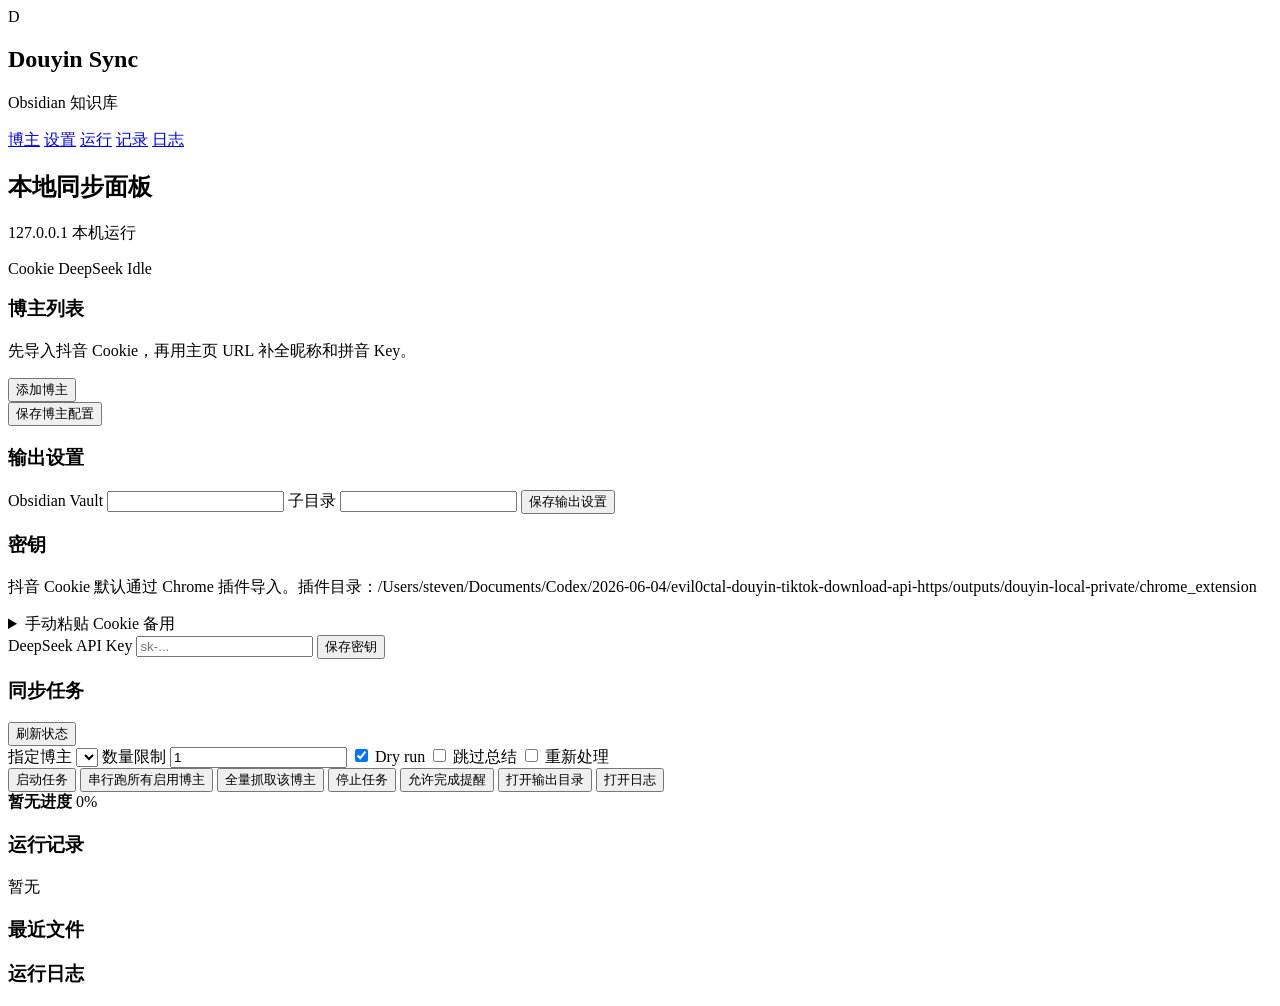
==== local_tools/obsidian_sync/dashboard_static/index.html @ 273968bd "Add dashboard progress tracking" ====
<!doctype html>
<html lang="zh-CN">
  <head>
    <meta charset="utf-8">
    <meta name="viewport" content="width=device-width, initial-scale=1">
    <title>Douyin Obsidian Sync</title>
    <link rel="stylesheet" href="/app.css">
  </head>
  <body>
    <div class="shell">
      <aside class="sidebar">
        <div class="brand">
          <div class="brand-mark">D</div>
          <div>
            <h1>Douyin Sync</h1>
            <p>Obsidian 知识库</p>
          </div>
        </div>
        <nav>
          <a href="#creators" class="active">博主</a>
          <a href="#settings">设置</a>
          <a href="#run">运行</a>
          <a href="#history">记录</a>
          <a href="#logs">日志</a>
        </nav>
      </aside>

      <main>
        <header class="topbar">
          <div>
            <h2>本地同步面板</h2>
            <p id="subtitle">127.0.0.1 本机运行</p>
          </div>
          <div class="status-row">
            <span id="cookieBadge" class="badge">Cookie</span>
            <span id="keyBadge" class="badge">DeepSeek</span>
            <span id="workerBadge" class="badge">Idle</span>
          </div>
        </header>

        <section id="creators" class="panel">
          <div class="panel-head">
            <div>
              <h3>博主列表</h3>
              <p>先导入抖音 Cookie，再用主页 URL 补全昵称和拼音 Key。</p>
            </div>
            <button id="addCreator" type="button">添加博主</button>
          </div>
          <div id="creatorList" class="creator-list"></div>
          <div class="panel-actions">
            <button id="saveCreators" type="button">保存博主配置</button>
          </div>
        </section>

        <section id="settings" class="panel two-col">
          <div>
            <h3>输出设置</h3>
            <label>Obsidian Vault
              <input id="vaultPath" type="text">
            </label>
            <label>子目录
              <input id="outputSubdir" type="text">
            </label>
            <button id="saveSettings" type="button">保存输出设置</button>
          </div>
          <div>
            <h3>密钥</h3>
            <p>抖音 Cookie 默认通过 Chrome 插件导入。插件目录：/Users/steven/Documents/Codex/2026-06-04/evil0ctal-douyin-tiktok-download-api-https/outputs/douyin-local-private/chrome_extension</p>
            <details class="manual-cookie">
              <summary>手动粘贴 Cookie 备用</summary>
              <label>抖音 Cookie
                <textarea id="cookieInput" rows="4" placeholder="粘贴抖音网页版 Cookie"></textarea>
              </label>
            </details>
            <label>DeepSeek API Key
              <input id="apiKeyInput" type="password" placeholder="sk-...">
            </label>
            <button id="saveSecrets" type="button">保存密钥</button>
          </div>
        </section>

        <section id="run" class="panel">
          <div class="panel-head">
            <h3>同步任务</h3>
            <button id="refresh" type="button">刷新状态</button>
          </div>
          <div class="run-grid">
            <label>指定博主
              <select id="runCreator"></select>
            </label>
            <label>数量限制
              <input id="runLimit" type="number" min="0" value="1">
            </label>
            <label class="check">
              <input id="dryRun" type="checkbox" checked>
              <span>Dry run</span>
            </label>
            <label class="check">
              <input id="skipSummary" type="checkbox">
              <span>跳过总结</span>
            </label>
            <label class="check">
              <input id="forceRun" type="checkbox">
              <span>重新处理</span>
            </label>
          </div>
          <div class="panel-actions">
            <button id="startRun" type="button">启动任务</button>
            <button id="runAllCreators" type="button">串行跑所有启用博主</button>
            <button id="crawlCreatorAll" type="button">全量抓取该博主</button>
            <button id="stopRun" type="button" class="secondary">停止任务</button>
            <button id="notifyPermission" type="button" class="secondary">允许完成提醒</button>
            <button id="openOutput" type="button" class="secondary">打开输出目录</button>
            <button id="openLog" type="button" class="secondary">打开日志</button>
          </div>
          <div id="progressBox" class="progress-box">
            <div class="progress-head">
              <strong id="progressLabel">暂无进度</strong>
              <span id="progressPercent">0%</span>
            </div>
            <div class="progress-track">
              <div id="progressFill" class="progress-fill"></div>
            </div>
            <div id="progressMeta" class="progress-meta"></div>
          </div>
        </section>

        <section id="history" class="panel">
          <div class="panel-head">
            <h3>运行记录</h3>
            <span id="runSummary" class="badge">暂无</span>
          </div>
          <div id="logSummary" class="log-summary"></div>
          <div id="historyList" class="history-list"></div>
          <div class="panel-head compact">
            <h3>最近文件</h3>
          </div>
          <div id="recentFiles" class="file-list"></div>
        </section>

        <section id="logs" class="panel">
          <div class="panel-head">
            <h3>运行日志</h3>
            <span id="logPath"></span>
          </div>
          <pre id="logText"></pre>
        </section>
      </main>
    </div>
    <div id="toast"></div>
    <script src="/app.js"></script>
  </body>
</html>
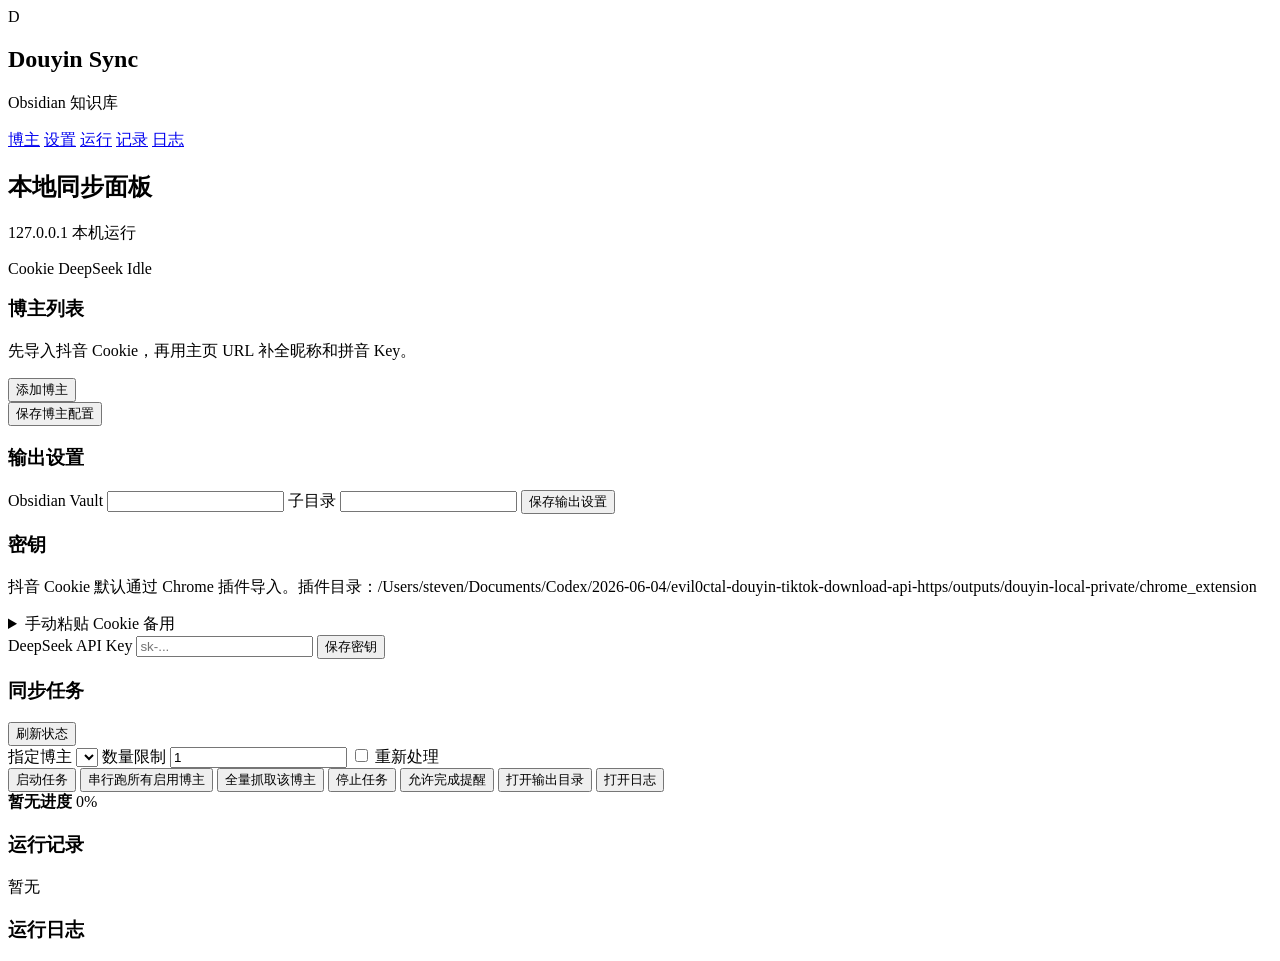
==== commit 207905a1: "Revamp sync dashboard and note structure" ====
--- a/local_tools/obsidian_sync/dashboard_static/index.html
+++ b/local_tools/obsidian_sync/dashboard_static/index.html
@@ -92,14 +92,6 @@
               <input id="runLimit" type="number" min="0" value="1">
             </label>
             <label class="check">
-              <input id="dryRun" type="checkbox" checked>
-              <span>Dry run</span>
-            </label>
-            <label class="check">
-              <input id="skipSummary" type="checkbox">
-              <span>跳过总结</span>
-            </label>
-            <label class="check">
               <input id="forceRun" type="checkbox">
               <span>重新处理</span>
             </label>
@@ -130,12 +122,7 @@
             <h3>运行记录</h3>
             <span id="runSummary" class="badge">暂无</span>
           </div>
-          <div id="logSummary" class="log-summary"></div>
           <div id="historyList" class="history-list"></div>
-          <div class="panel-head compact">
-            <h3>最近文件</h3>
-          </div>
-          <div id="recentFiles" class="file-list"></div>
         </section>
 
         <section id="logs" class="panel">
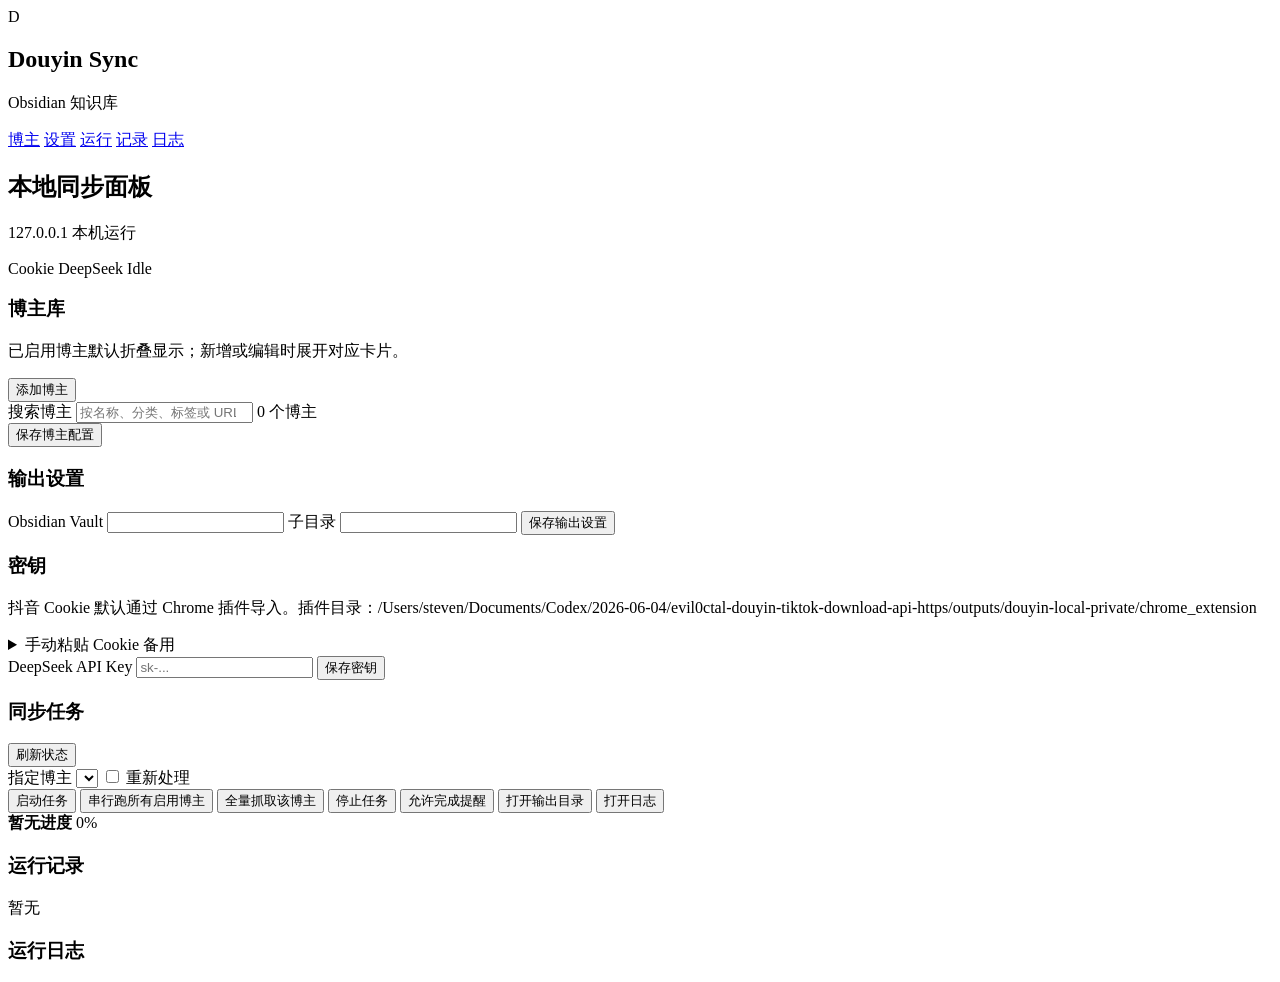
==== commit 0bc17fa6: "Refine dashboard library and note filenames" ====
--- a/local_tools/obsidian_sync/dashboard_static/index.html
+++ b/local_tools/obsidian_sync/dashboard_static/index.html
@@ -41,10 +41,16 @@
         <section id="creators" class="panel">
           <div class="panel-head">
             <div>
-              <h3>博主列表</h3>
-              <p>先导入抖音 Cookie，再用主页 URL 补全昵称和拼音 Key。</p>
+              <h3>博主库</h3>
+              <p>已启用博主默认折叠显示；新增或编辑时展开对应卡片。</p>
             </div>
             <button id="addCreator" type="button">添加博主</button>
+          </div>
+          <div class="creator-toolbar">
+            <label>搜索博主
+              <input id="creatorSearch" type="search" placeholder="按名称、分类、标签或 URL 搜索">
+            </label>
+            <span id="creatorCount" class="badge">0 个博主</span>
           </div>
           <div id="creatorList" class="creator-list"></div>
           <div class="panel-actions">
@@ -87,9 +93,6 @@
           <div class="run-grid">
             <label>指定博主
               <select id="runCreator"></select>
-            </label>
-            <label>数量限制
-              <input id="runLimit" type="number" min="0" value="1">
             </label>
             <label class="check">
               <input id="forceRun" type="checkbox">
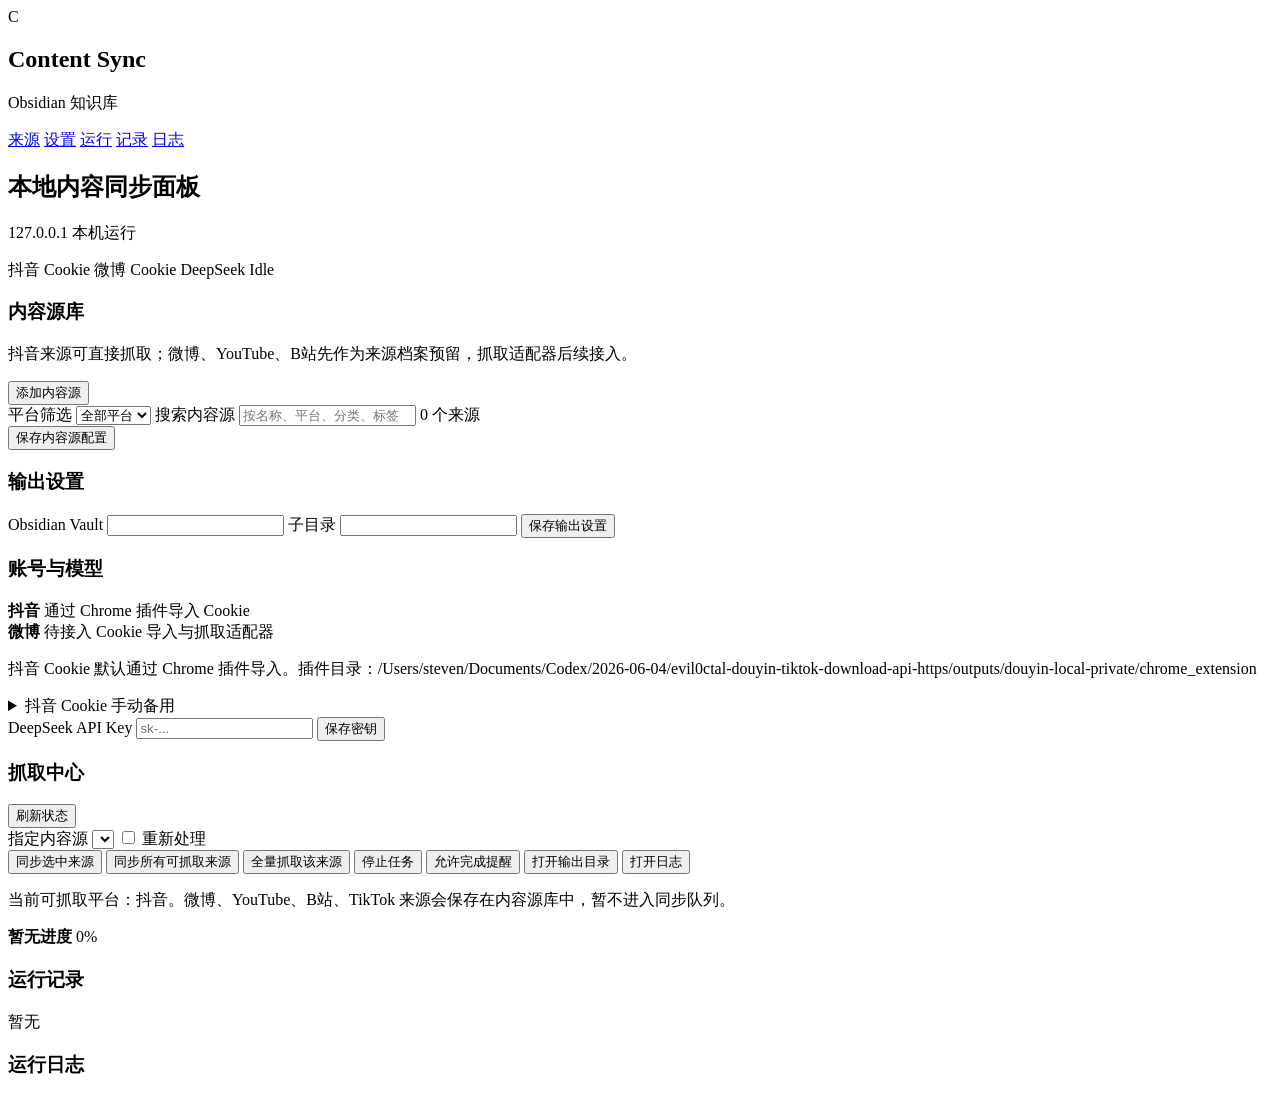
==== commit e99fb002: "Add multi-platform dashboard and retry failed items" ====
--- a/local_tools/obsidian_sync/dashboard_static/index.html
+++ b/local_tools/obsidian_sync/dashboard_static/index.html
@@ -3,21 +3,21 @@
   <head>
     <meta charset="utf-8">
     <meta name="viewport" content="width=device-width, initial-scale=1">
-    <title>Douyin Obsidian Sync</title>
+    <title>Content Obsidian Sync</title>
     <link rel="stylesheet" href="/app.css">
   </head>
   <body>
     <div class="shell">
       <aside class="sidebar">
         <div class="brand">
-          <div class="brand-mark">D</div>
+          <div class="brand-mark">C</div>
           <div>
-            <h1>Douyin Sync</h1>
+            <h1>Content Sync</h1>
             <p>Obsidian 知识库</p>
           </div>
         </div>
         <nav>
-          <a href="#creators" class="active">博主</a>
+          <a href="#creators" class="active">来源</a>
           <a href="#settings">设置</a>
           <a href="#run">运行</a>
           <a href="#history">记录</a>
@@ -28,11 +28,12 @@
       <main>
         <header class="topbar">
           <div>
-            <h2>本地同步面板</h2>
+            <h2>本地内容同步面板</h2>
             <p id="subtitle">127.0.0.1 本机运行</p>
           </div>
           <div class="status-row">
-            <span id="cookieBadge" class="badge">Cookie</span>
+            <span id="douyinCookieBadge" class="badge">抖音 Cookie</span>
+            <span id="weiboCookieBadge" class="badge">微博 Cookie</span>
             <span id="keyBadge" class="badge">DeepSeek</span>
             <span id="workerBadge" class="badge">Idle</span>
           </div>
@@ -41,20 +42,30 @@
         <section id="creators" class="panel">
           <div class="panel-head">
             <div>
-              <h3>博主库</h3>
-              <p>已启用博主默认折叠显示；新增或编辑时展开对应卡片。</p>
+              <h3>内容源库</h3>
+              <p>抖音来源可直接抓取；微博、YouTube、B站先作为来源档案预留，抓取适配器后续接入。</p>
             </div>
-            <button id="addCreator" type="button">添加博主</button>
+            <button id="addCreator" type="button">添加内容源</button>
           </div>
           <div class="creator-toolbar">
-            <label>搜索博主
-              <input id="creatorSearch" type="search" placeholder="按名称、分类、标签或 URL 搜索">
+            <label>平台筛选
+              <select id="platformFilter">
+                <option value="all">全部平台</option>
+                <option value="douyin">抖音</option>
+                <option value="weibo">微博</option>
+                <option value="youtube">YouTube</option>
+                <option value="bilibili">B站</option>
+                <option value="tiktok">TikTok</option>
+              </select>
             </label>
-            <span id="creatorCount" class="badge">0 个博主</span>
+            <label>搜索内容源
+              <input id="creatorSearch" type="search" placeholder="按名称、平台、分类、标签或 URL 搜索">
+            </label>
+            <span id="creatorCount" class="badge">0 个来源</span>
           </div>
           <div id="creatorList" class="creator-list"></div>
           <div class="panel-actions">
-            <button id="saveCreators" type="button">保存博主配置</button>
+            <button id="saveCreators" type="button">保存内容源配置</button>
           </div>
         </section>
 
@@ -70,10 +81,20 @@
             <button id="saveSettings" type="button">保存输出设置</button>
           </div>
           <div>
-            <h3>密钥</h3>
+            <h3>账号与模型</h3>
+            <div class="account-list">
+              <div>
+                <strong>抖音</strong>
+                <span id="douyinAccountText">通过 Chrome 插件导入 Cookie</span>
+              </div>
+              <div>
+                <strong>微博</strong>
+                <span id="weiboAccountText">待接入 Cookie 导入与抓取适配器</span>
+              </div>
+            </div>
             <p>抖音 Cookie 默认通过 Chrome 插件导入。插件目录：/Users/steven/Documents/Codex/2026-06-04/evil0ctal-douyin-tiktok-download-api-https/outputs/douyin-local-private/chrome_extension</p>
             <details class="manual-cookie">
-              <summary>手动粘贴 Cookie 备用</summary>
+              <summary>抖音 Cookie 手动备用</summary>
               <label>抖音 Cookie
                 <textarea id="cookieInput" rows="4" placeholder="粘贴抖音网页版 Cookie"></textarea>
               </label>
@@ -87,11 +108,11 @@
 
         <section id="run" class="panel">
           <div class="panel-head">
-            <h3>同步任务</h3>
+            <h3>抓取中心</h3>
             <button id="refresh" type="button">刷新状态</button>
           </div>
           <div class="run-grid">
-            <label>指定博主
+            <label>指定内容源
               <select id="runCreator"></select>
             </label>
             <label class="check">
@@ -100,14 +121,15 @@
             </label>
           </div>
           <div class="panel-actions">
-            <button id="startRun" type="button">启动任务</button>
-            <button id="runAllCreators" type="button">串行跑所有启用博主</button>
-            <button id="crawlCreatorAll" type="button">全量抓取该博主</button>
+            <button id="startRun" type="button">同步选中来源</button>
+            <button id="runAllCreators" type="button">同步所有可抓取来源</button>
+            <button id="crawlCreatorAll" type="button">全量抓取该来源</button>
             <button id="stopRun" type="button" class="secondary">停止任务</button>
             <button id="notifyPermission" type="button" class="secondary">允许完成提醒</button>
             <button id="openOutput" type="button" class="secondary">打开输出目录</button>
             <button id="openLog" type="button" class="secondary">打开日志</button>
           </div>
+          <p class="run-note">当前可抓取平台：抖音。微博、YouTube、B站、TikTok 来源会保存在内容源库中，暂不进入同步队列。</p>
           <div id="progressBox" class="progress-box">
             <div class="progress-head">
               <strong id="progressLabel">暂无进度</strong>
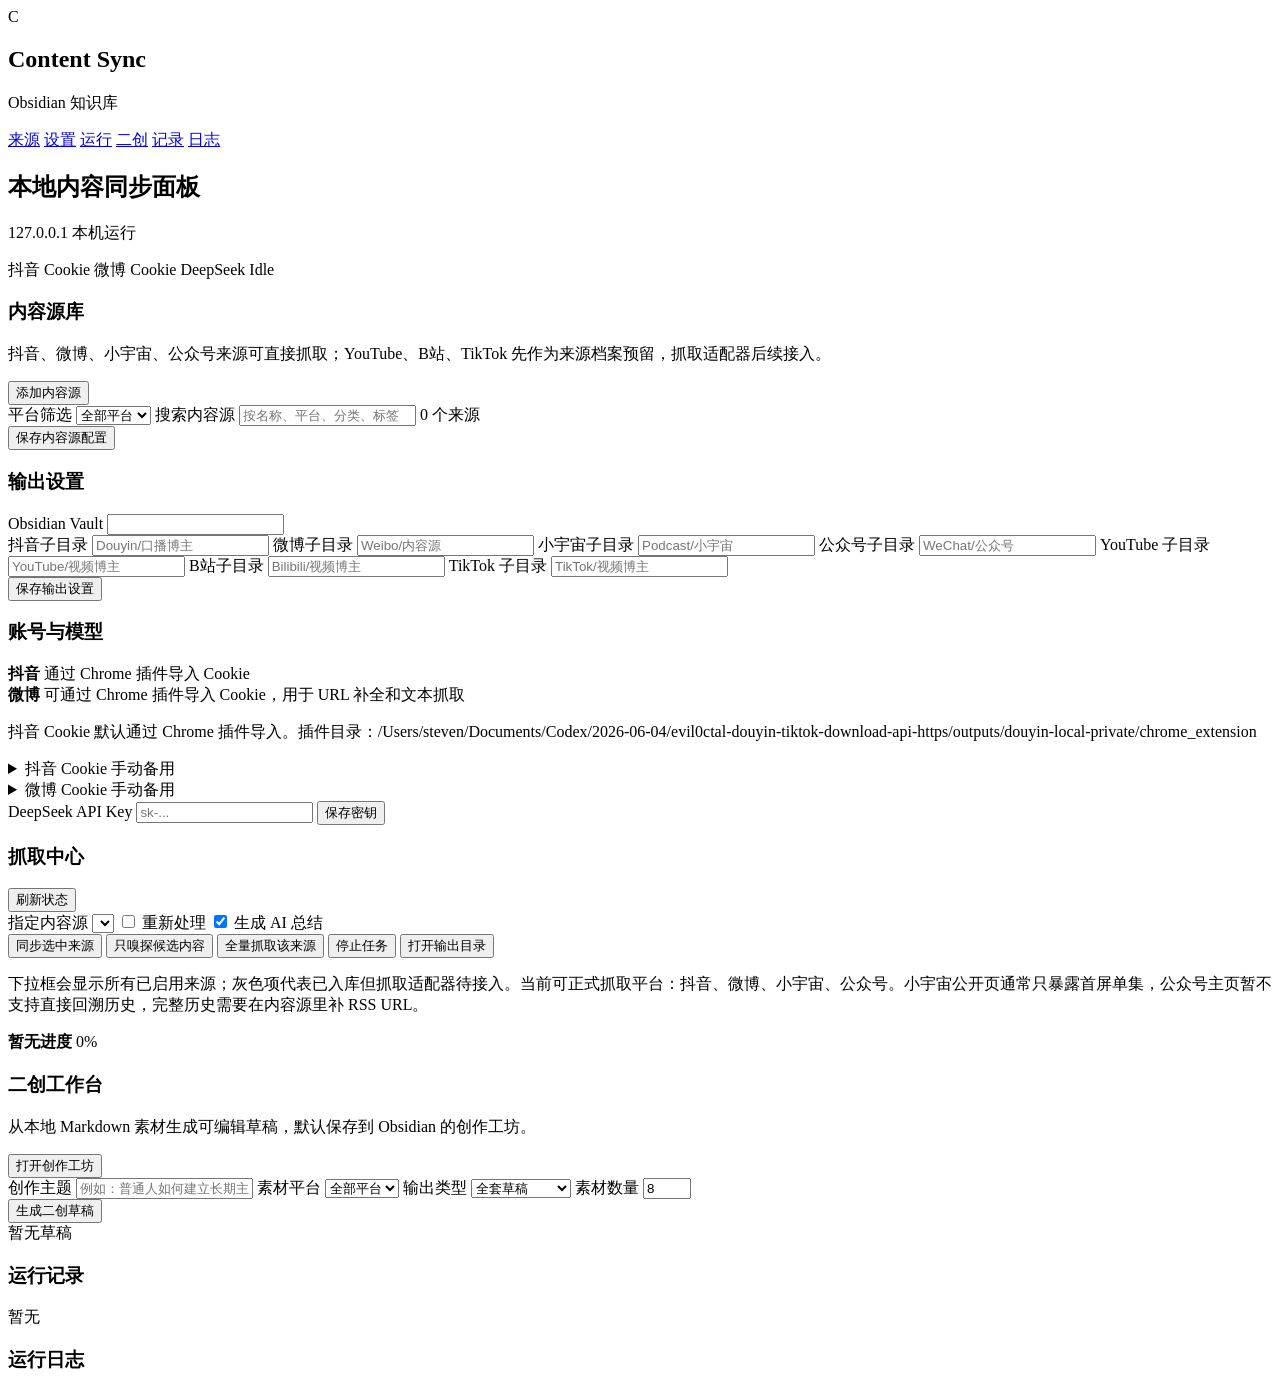
==== commit 13e6fd96: "Update multi-platform sync and weekly automation" ====
--- a/local_tools/obsidian_sync/dashboard_static/index.html
+++ b/local_tools/obsidian_sync/dashboard_static/index.html
@@ -20,6 +20,7 @@
           <a href="#creators" class="active">来源</a>
           <a href="#settings">设置</a>
           <a href="#run">运行</a>
+          <a href="#creative">二创</a>
           <a href="#history">记录</a>
           <a href="#logs">日志</a>
         </nav>
@@ -43,7 +44,7 @@
           <div class="panel-head">
             <div>
               <h3>内容源库</h3>
-              <p>抖音来源可直接抓取；微博、YouTube、B站先作为来源档案预留，抓取适配器后续接入。</p>
+              <p>抖音、微博、小宇宙、公众号来源可直接抓取；YouTube、B站、TikTok 先作为来源档案预留，抓取适配器后续接入。</p>
             </div>
             <button id="addCreator" type="button">添加内容源</button>
           </div>
@@ -53,6 +54,8 @@
                 <option value="all">全部平台</option>
                 <option value="douyin">抖音</option>
                 <option value="weibo">微博</option>
+                <option value="xiaoyuzhou">小宇宙</option>
+                <option value="wechat">公众号</option>
                 <option value="youtube">YouTube</option>
                 <option value="bilibili">B站</option>
                 <option value="tiktok">TikTok</option>
@@ -75,9 +78,29 @@
             <label>Obsidian Vault
               <input id="vaultPath" type="text">
             </label>
-            <label>子目录
-              <input id="outputSubdir" type="text">
-            </label>
+            <div class="platform-output-grid">
+              <label>抖音子目录
+                <input id="outputSubdirDouyin" type="text" placeholder="Douyin/口播博主">
+              </label>
+              <label>微博子目录
+                <input id="outputSubdirWeibo" type="text" placeholder="Weibo/内容源">
+              </label>
+              <label>小宇宙子目录
+                <input id="outputSubdirXiaoyuzhou" type="text" placeholder="Podcast/小宇宙">
+              </label>
+              <label>公众号子目录
+                <input id="outputSubdirWechat" type="text" placeholder="WeChat/公众号">
+              </label>
+              <label>YouTube 子目录
+                <input id="outputSubdirYoutube" type="text" placeholder="YouTube/视频博主">
+              </label>
+              <label>B站子目录
+                <input id="outputSubdirBilibili" type="text" placeholder="Bilibili/视频博主">
+              </label>
+              <label>TikTok 子目录
+                <input id="outputSubdirTiktok" type="text" placeholder="TikTok/视频博主">
+              </label>
+            </div>
             <button id="saveSettings" type="button">保存输出设置</button>
           </div>
           <div>
@@ -89,7 +112,7 @@
               </div>
               <div>
                 <strong>微博</strong>
-                <span id="weiboAccountText">待接入 Cookie 导入与抓取适配器</span>
+                <span id="weiboAccountText">可通过 Chrome 插件导入 Cookie，用于 URL 补全和文本抓取</span>
               </div>
             </div>
             <p>抖音 Cookie 默认通过 Chrome 插件导入。插件目录：/Users/steven/Documents/Codex/2026-06-04/evil0ctal-douyin-tiktok-download-api-https/outputs/douyin-local-private/chrome_extension</p>
@@ -99,6 +122,12 @@
                 <textarea id="cookieInput" rows="4" placeholder="粘贴抖音网页版 Cookie"></textarea>
               </label>
             </details>
+            <details class="manual-cookie">
+              <summary>微博 Cookie 手动备用</summary>
+              <label>微博 Cookie
+                <textarea id="weiboCookieInput" rows="4" placeholder="粘贴微博网页版 Cookie"></textarea>
+              </label>
+            </details>
             <label>DeepSeek API Key
               <input id="apiKeyInput" type="password" placeholder="sk-...">
             </label>
@@ -119,17 +148,19 @@
               <input id="forceRun" type="checkbox">
               <span>重新处理</span>
             </label>
+            <label class="check">
+              <input id="aiSummaryRun" type="checkbox" checked>
+              <span>生成 AI 总结</span>
+            </label>
           </div>
           <div class="panel-actions">
             <button id="startRun" type="button">同步选中来源</button>
-            <button id="runAllCreators" type="button">同步所有可抓取来源</button>
+            <button id="scanCandidates" type="button">只嗅探候选内容</button>
             <button id="crawlCreatorAll" type="button">全量抓取该来源</button>
             <button id="stopRun" type="button" class="secondary">停止任务</button>
-            <button id="notifyPermission" type="button" class="secondary">允许完成提醒</button>
             <button id="openOutput" type="button" class="secondary">打开输出目录</button>
-            <button id="openLog" type="button" class="secondary">打开日志</button>
-          </div>
-          <p class="run-note">当前可抓取平台：抖音。微博、YouTube、B站、TikTok 来源会保存在内容源库中，暂不进入同步队列。</p>
+          </div>
+          <p class="run-note">下拉框会显示所有已启用来源；灰色项代表已入库但抓取适配器待接入。当前可正式抓取平台：抖音、微博、小宇宙、公众号。小宇宙公开页通常只暴露首屏单集，公众号主页暂不支持直接回溯历史，完整历史需要在内容源里补 RSS URL。</p>
           <div id="progressBox" class="progress-box">
             <div class="progress-head">
               <strong id="progressLabel">暂无进度</strong>
@@ -140,6 +171,46 @@
             </div>
             <div id="progressMeta" class="progress-meta"></div>
           </div>
+        </section>
+
+        <section id="creative" class="panel">
+          <div class="panel-head">
+            <div>
+              <h3>二创工作台</h3>
+              <p>从本地 Markdown 素材生成可编辑草稿，默认保存到 Obsidian 的创作工坊。</p>
+            </div>
+            <button id="openCreative" type="button" class="secondary">打开创作工坊</button>
+          </div>
+          <div class="creative-grid">
+            <label>创作主题
+              <input id="creativeTopic" type="text" placeholder="例如：普通人如何建立长期主义">
+            </label>
+            <label>素材平台
+              <select id="creativePlatform">
+                <option value="all">全部平台</option>
+                <option value="douyin">抖音</option>
+                <option value="weibo">微博</option>
+                <option value="xiaoyuzhou">小宇宙</option>
+                <option value="wechat">公众号</option>
+              </select>
+            </label>
+            <label>输出类型
+              <select id="creativeFormat">
+                <option value="all">全套草稿</option>
+                <option value="xiaohongshu">小红书图文</option>
+                <option value="douyin_dialogue">抖音对谈脚本</option>
+                <option value="twitter">Twitter/X</option>
+                <option value="wechat_article">公众号文章</option>
+              </select>
+            </label>
+            <label>素材数量
+              <input id="creativeLimit" type="number" min="1" max="20" value="8">
+            </label>
+          </div>
+          <div class="panel-actions">
+            <button id="generateCreative" type="button">生成二创草稿</button>
+          </div>
+          <div id="creativeResult" class="creative-result empty">暂无草稿</div>
         </section>
 
         <section id="history" class="panel">
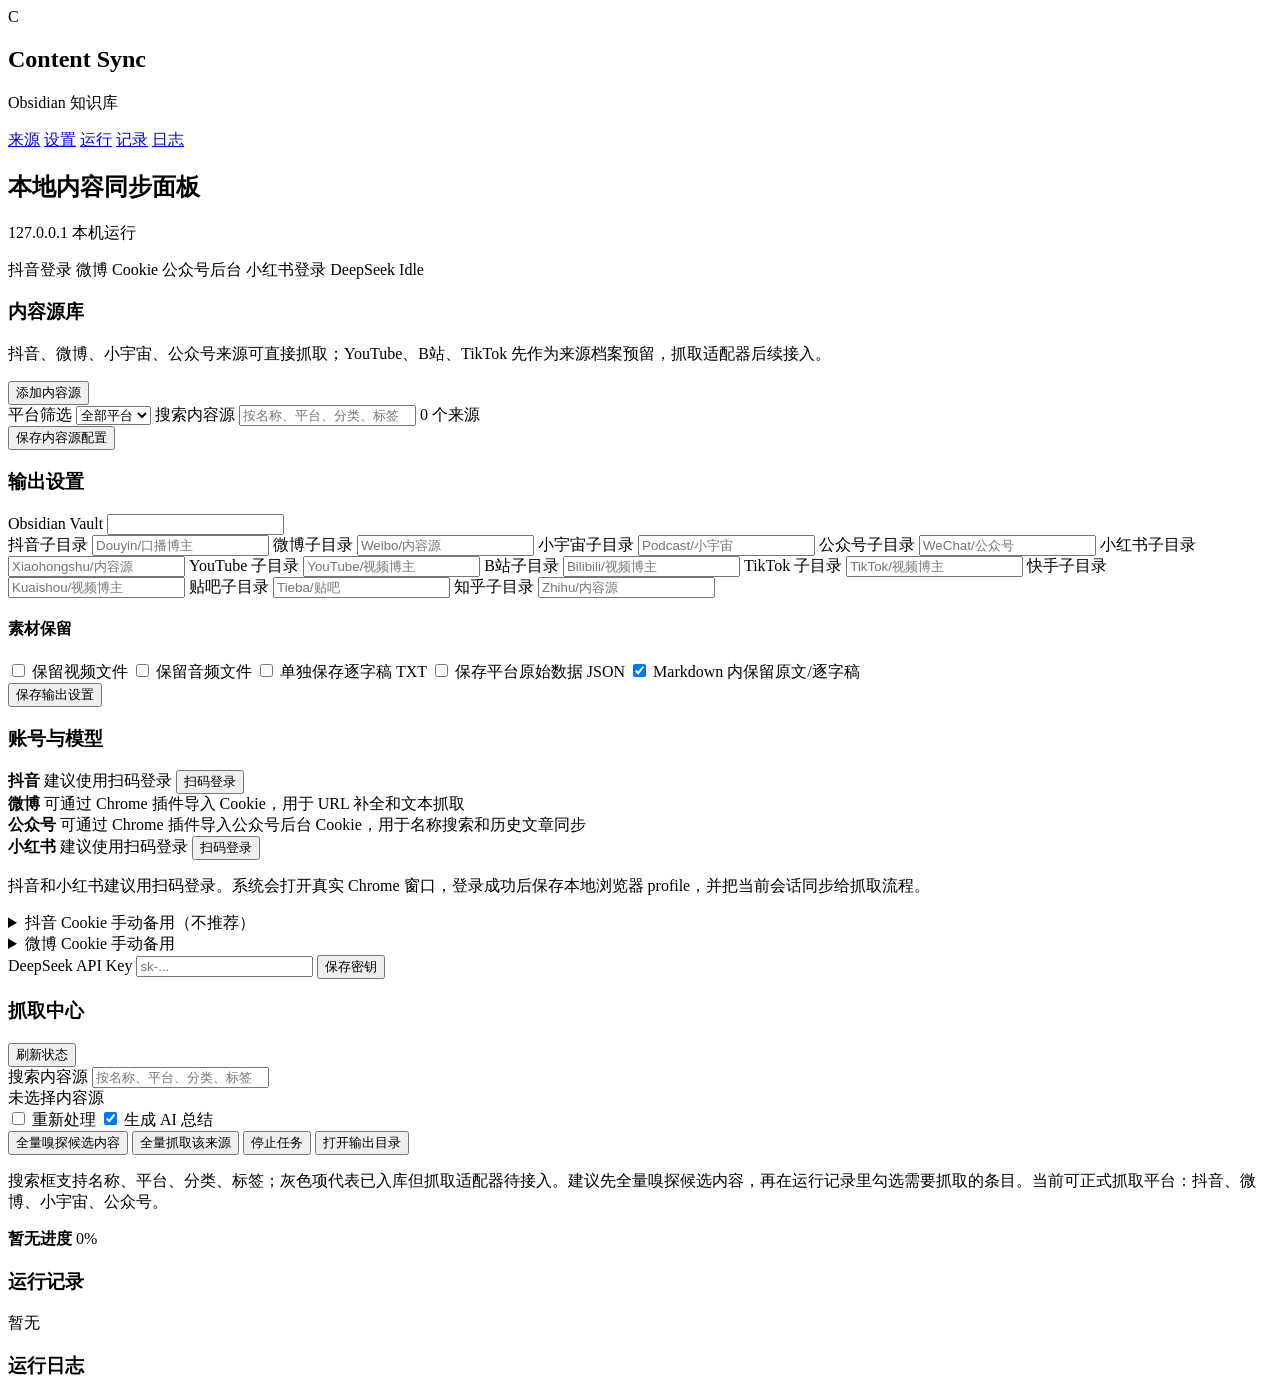
==== commit 3b75b259: "Improve multi-platform sync and schedules" ====
--- a/local_tools/obsidian_sync/dashboard_static/index.html
+++ b/local_tools/obsidian_sync/dashboard_static/index.html
@@ -4,7 +4,7 @@
     <meta charset="utf-8">
     <meta name="viewport" content="width=device-width, initial-scale=1">
     <title>Content Obsidian Sync</title>
-    <link rel="stylesheet" href="/app.css">
+    <link rel="stylesheet" href="/app.css?v=20260617-login-profile">
   </head>
   <body>
     <div class="shell">
@@ -20,7 +20,6 @@
           <a href="#creators" class="active">来源</a>
           <a href="#settings">设置</a>
           <a href="#run">运行</a>
-          <a href="#creative">二创</a>
           <a href="#history">记录</a>
           <a href="#logs">日志</a>
         </nav>
@@ -33,8 +32,10 @@
             <p id="subtitle">127.0.0.1 本机运行</p>
           </div>
           <div class="status-row">
-            <span id="douyinCookieBadge" class="badge">抖音 Cookie</span>
+            <span id="douyinCookieBadge" class="badge">抖音登录</span>
             <span id="weiboCookieBadge" class="badge">微博 Cookie</span>
+            <span id="wechatCookieBadge" class="badge">公众号后台</span>
+            <span id="xiaohongshuCookieBadge" class="badge">小红书登录</span>
             <span id="keyBadge" class="badge">DeepSeek</span>
             <span id="workerBadge" class="badge">Idle</span>
           </div>
@@ -56,9 +57,13 @@
                 <option value="weibo">微博</option>
                 <option value="xiaoyuzhou">小宇宙</option>
                 <option value="wechat">公众号</option>
+                <option value="xiaohongshu">小红书</option>
                 <option value="youtube">YouTube</option>
                 <option value="bilibili">B站</option>
                 <option value="tiktok">TikTok</option>
+                <option value="kuaishou">快手</option>
+                <option value="tieba">贴吧</option>
+                <option value="zhihu">知乎</option>
               </select>
             </label>
             <label>搜索内容源
@@ -91,6 +96,9 @@
               <label>公众号子目录
                 <input id="outputSubdirWechat" type="text" placeholder="WeChat/公众号">
               </label>
+              <label>小红书子目录
+                <input id="outputSubdirXiaohongshu" type="text" placeholder="Xiaohongshu/内容源">
+              </label>
               <label>YouTube 子目录
                 <input id="outputSubdirYoutube" type="text" placeholder="YouTube/视频博主">
               </label>
@@ -100,6 +108,38 @@
               <label>TikTok 子目录
                 <input id="outputSubdirTiktok" type="text" placeholder="TikTok/视频博主">
               </label>
+              <label>快手子目录
+                <input id="outputSubdirKuaishou" type="text" placeholder="Kuaishou/视频博主">
+              </label>
+              <label>贴吧子目录
+                <input id="outputSubdirTieba" type="text" placeholder="Tieba/贴吧">
+              </label>
+              <label>知乎子目录
+                <input id="outputSubdirZhihu" type="text" placeholder="Zhihu/内容源">
+              </label>
+            </div>
+            <div class="retention-box">
+              <h4>素材保留</h4>
+              <label class="check">
+                <input id="keepVideo" type="checkbox">
+                <span>保留视频文件</span>
+              </label>
+              <label class="check">
+                <input id="keepAudio" type="checkbox">
+                <span>保留音频文件</span>
+              </label>
+              <label class="check">
+                <input id="saveTranscriptTxt" type="checkbox">
+                <span>单独保存逐字稿 TXT</span>
+              </label>
+              <label class="check">
+                <input id="saveSourceRaw" type="checkbox">
+                <span>保存平台原始数据 JSON</span>
+              </label>
+              <label class="check">
+                <input id="includeTranscriptInMarkdown" type="checkbox" checked>
+                <span>Markdown 内保留原文/逐字稿</span>
+              </label>
             </div>
             <button id="saveSettings" type="button">保存输出设置</button>
           </div>
@@ -108,16 +148,26 @@
             <div class="account-list">
               <div>
                 <strong>抖音</strong>
-                <span id="douyinAccountText">通过 Chrome 插件导入 Cookie</span>
+                <span id="douyinAccountText">建议使用扫码登录</span>
+                <button id="douyinQrLogin" type="button" class="secondary small">扫码登录</button>
               </div>
               <div>
                 <strong>微博</strong>
                 <span id="weiboAccountText">可通过 Chrome 插件导入 Cookie，用于 URL 补全和文本抓取</span>
               </div>
-            </div>
-            <p>抖音 Cookie 默认通过 Chrome 插件导入。插件目录：/Users/steven/Documents/Codex/2026-06-04/evil0ctal-douyin-tiktok-download-api-https/outputs/douyin-local-private/chrome_extension</p>
+              <div>
+                <strong>公众号</strong>
+                <span id="wechatAccountText">可通过 Chrome 插件导入公众号后台 Cookie，用于名称搜索和历史文章同步</span>
+              </div>
+              <div>
+                <strong>小红书</strong>
+                <span id="xiaohongshuAccountText">建议使用扫码登录</span>
+                <button id="xiaohongshuQrLogin" type="button" class="secondary small">扫码登录</button>
+              </div>
+            </div>
+            <p>抖音和小红书建议用扫码登录。系统会打开真实 Chrome 窗口，登录成功后保存本地浏览器 profile，并把当前会话同步给抓取流程。</p>
             <details class="manual-cookie">
-              <summary>抖音 Cookie 手动备用</summary>
+              <summary>抖音 Cookie 手动备用（不推荐）</summary>
               <label>抖音 Cookie
                 <textarea id="cookieInput" rows="4" placeholder="粘贴抖音网页版 Cookie"></textarea>
               </label>
@@ -141,9 +191,14 @@
             <button id="refresh" type="button">刷新状态</button>
           </div>
           <div class="run-grid">
-            <label>指定内容源
-              <select id="runCreator"></select>
-            </label>
+            <div class="run-source-picker">
+              <label>搜索内容源
+                <input id="runCreatorSearch" type="search" placeholder="按名称、平台、分类、标签搜索">
+              </label>
+              <input id="runCreator" type="hidden">
+              <div id="runCreatorSelected" class="run-source-selected">未选择内容源</div>
+              <div id="runCreatorPicker" class="run-source-list"></div>
+            </div>
             <label class="check">
               <input id="forceRun" type="checkbox">
               <span>重新处理</span>
@@ -154,13 +209,12 @@
             </label>
           </div>
           <div class="panel-actions">
-            <button id="startRun" type="button">同步选中来源</button>
-            <button id="scanCandidates" type="button">只嗅探候选内容</button>
+            <button id="scanCandidates" type="button">全量嗅探候选内容</button>
             <button id="crawlCreatorAll" type="button">全量抓取该来源</button>
             <button id="stopRun" type="button" class="secondary">停止任务</button>
             <button id="openOutput" type="button" class="secondary">打开输出目录</button>
           </div>
-          <p class="run-note">下拉框会显示所有已启用来源；灰色项代表已入库但抓取适配器待接入。当前可正式抓取平台：抖音、微博、小宇宙、公众号。小宇宙公开页通常只暴露首屏单集，公众号主页暂不支持直接回溯历史，完整历史需要在内容源里补 RSS URL。</p>
+          <p class="run-note">搜索框支持名称、平台、分类、标签；灰色项代表已入库但抓取适配器待接入。建议先全量嗅探候选内容，再在运行记录里勾选需要抓取的条目。当前可正式抓取平台：抖音、微博、小宇宙、公众号。</p>
           <div id="progressBox" class="progress-box">
             <div class="progress-head">
               <strong id="progressLabel">暂无进度</strong>
@@ -173,46 +227,6 @@
           </div>
         </section>
 
-        <section id="creative" class="panel">
-          <div class="panel-head">
-            <div>
-              <h3>二创工作台</h3>
-              <p>从本地 Markdown 素材生成可编辑草稿，默认保存到 Obsidian 的创作工坊。</p>
-            </div>
-            <button id="openCreative" type="button" class="secondary">打开创作工坊</button>
-          </div>
-          <div class="creative-grid">
-            <label>创作主题
-              <input id="creativeTopic" type="text" placeholder="例如：普通人如何建立长期主义">
-            </label>
-            <label>素材平台
-              <select id="creativePlatform">
-                <option value="all">全部平台</option>
-                <option value="douyin">抖音</option>
-                <option value="weibo">微博</option>
-                <option value="xiaoyuzhou">小宇宙</option>
-                <option value="wechat">公众号</option>
-              </select>
-            </label>
-            <label>输出类型
-              <select id="creativeFormat">
-                <option value="all">全套草稿</option>
-                <option value="xiaohongshu">小红书图文</option>
-                <option value="douyin_dialogue">抖音对谈脚本</option>
-                <option value="twitter">Twitter/X</option>
-                <option value="wechat_article">公众号文章</option>
-              </select>
-            </label>
-            <label>素材数量
-              <input id="creativeLimit" type="number" min="1" max="20" value="8">
-            </label>
-          </div>
-          <div class="panel-actions">
-            <button id="generateCreative" type="button">生成二创草稿</button>
-          </div>
-          <div id="creativeResult" class="creative-result empty">暂无草稿</div>
-        </section>
-
         <section id="history" class="panel">
           <div class="panel-head">
             <h3>运行记录</h3>
@@ -231,6 +245,6 @@
       </main>
     </div>
     <div id="toast"></div>
-    <script src="/app.js"></script>
+    <script src="/app.js?v=20260617-login-profile"></script>
   </body>
 </html>
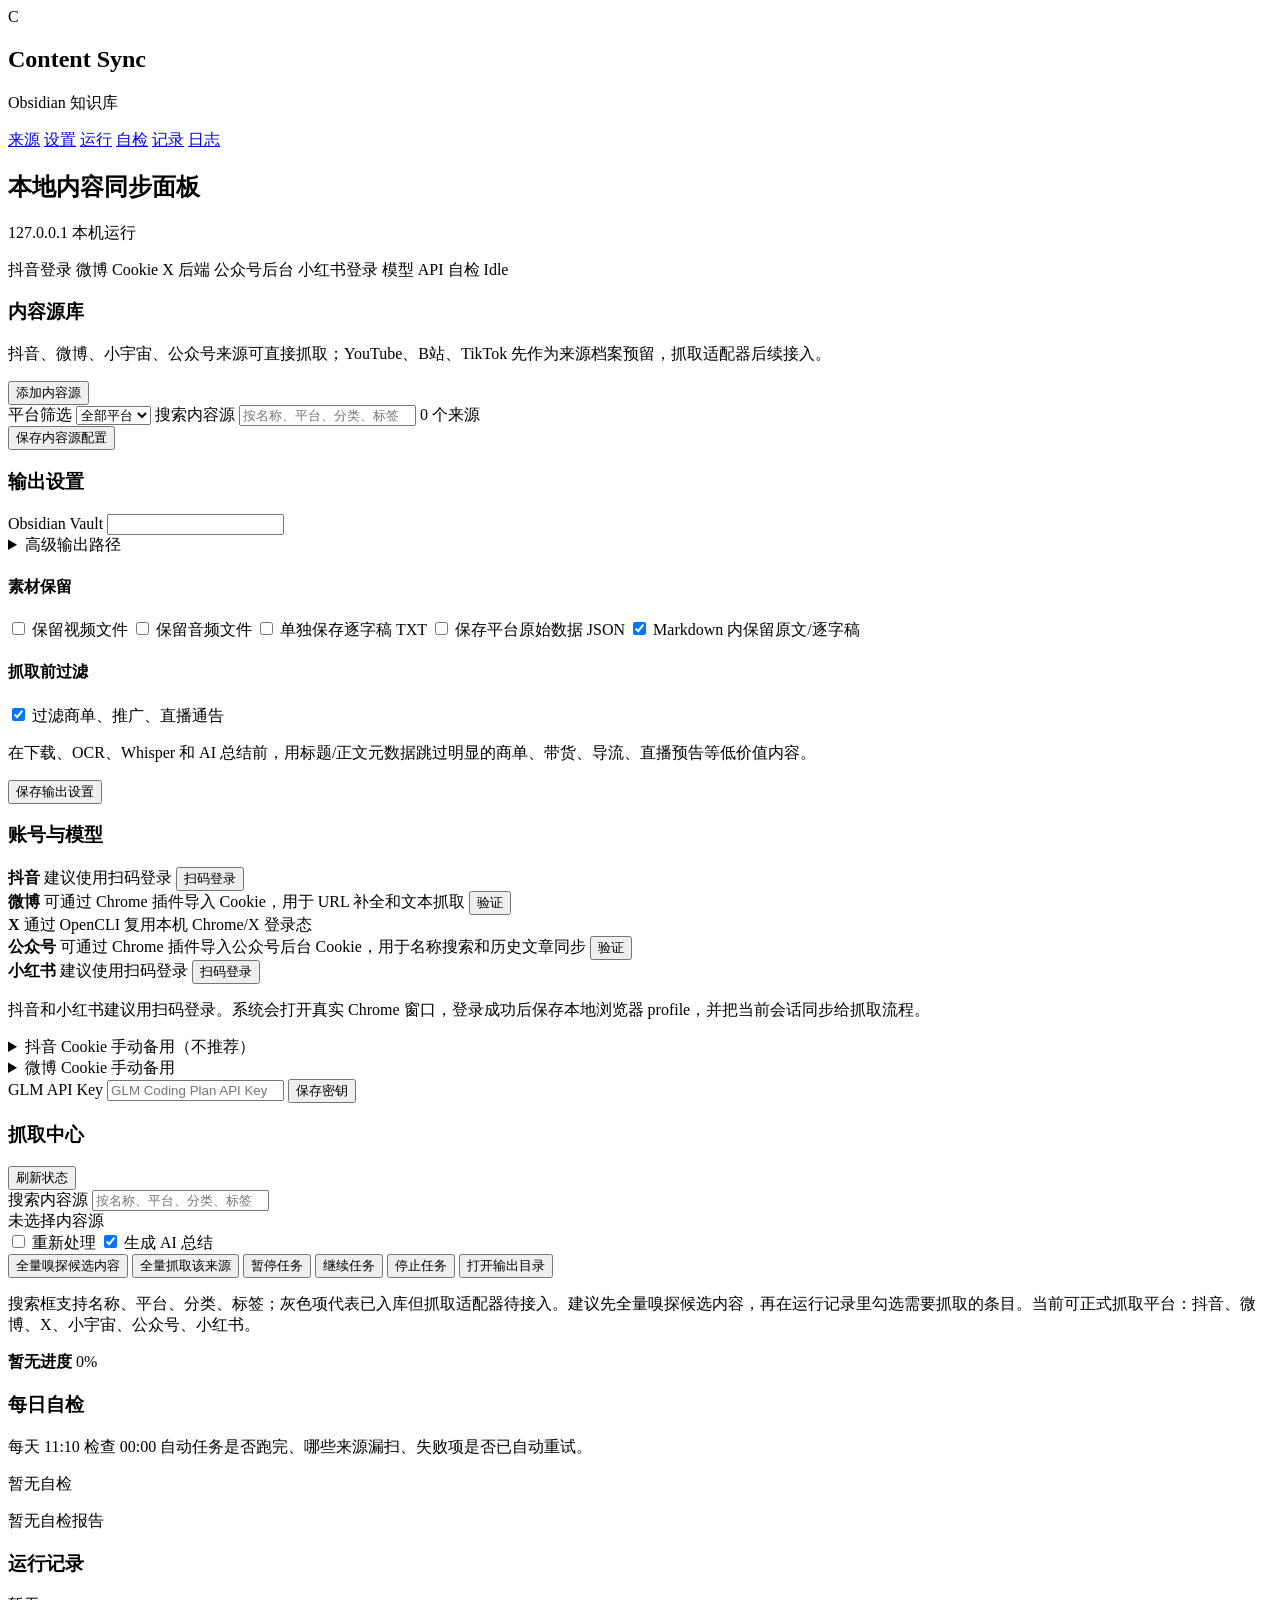
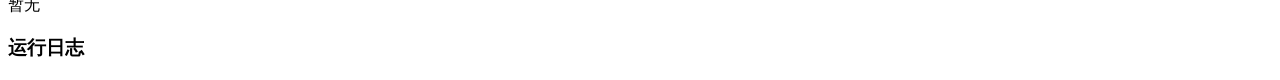
==== commit bd08b7c8: "Improve local content sync dashboard" ====
--- a/local_tools/obsidian_sync/dashboard_static/index.html
+++ b/local_tools/obsidian_sync/dashboard_static/index.html
@@ -4,7 +4,7 @@
     <meta charset="utf-8">
     <meta name="viewport" content="width=device-width, initial-scale=1">
     <title>Content Obsidian Sync</title>
-    <link rel="stylesheet" href="/app.css?v=20260617-login-profile">
+    <link rel="stylesheet" href="/app.css?v=20260707-health-retry">
   </head>
   <body>
     <div class="shell">
@@ -20,6 +20,7 @@
           <a href="#creators" class="active">来源</a>
           <a href="#settings">设置</a>
           <a href="#run">运行</a>
+          <a href="#health">自检</a>
           <a href="#history">记录</a>
           <a href="#logs">日志</a>
         </nav>
@@ -34,9 +35,11 @@
           <div class="status-row">
             <span id="douyinCookieBadge" class="badge">抖音登录</span>
             <span id="weiboCookieBadge" class="badge">微博 Cookie</span>
+            <span id="xBackendBadge" class="badge">X 后端</span>
             <span id="wechatCookieBadge" class="badge">公众号后台</span>
             <span id="xiaohongshuCookieBadge" class="badge">小红书登录</span>
-            <span id="keyBadge" class="badge">DeepSeek</span>
+            <span id="keyBadge" class="badge">模型 API</span>
+            <span id="healthBadge" class="badge">自检</span>
             <span id="workerBadge" class="badge">Idle</span>
           </div>
         </header>
@@ -55,6 +58,7 @@
                 <option value="all">全部平台</option>
                 <option value="douyin">抖音</option>
                 <option value="weibo">微博</option>
+                <option value="x">X</option>
                 <option value="xiaoyuzhou">小宇宙</option>
                 <option value="wechat">公众号</option>
                 <option value="xiaohongshu">小红书</option>
@@ -72,6 +76,7 @@
             <span id="creatorCount" class="badge">0 个来源</span>
           </div>
           <div id="creatorList" class="creator-list"></div>
+          <div id="creatorPager" class="creator-pager"></div>
           <div class="panel-actions">
             <button id="saveCreators" type="button">保存内容源配置</button>
           </div>
@@ -83,41 +88,47 @@
             <label>Obsidian Vault
               <input id="vaultPath" type="text">
             </label>
-            <div class="platform-output-grid">
-              <label>抖音子目录
-                <input id="outputSubdirDouyin" type="text" placeholder="Douyin/口播博主">
-              </label>
-              <label>微博子目录
-                <input id="outputSubdirWeibo" type="text" placeholder="Weibo/内容源">
-              </label>
-              <label>小宇宙子目录
-                <input id="outputSubdirXiaoyuzhou" type="text" placeholder="Podcast/小宇宙">
-              </label>
-              <label>公众号子目录
-                <input id="outputSubdirWechat" type="text" placeholder="WeChat/公众号">
-              </label>
-              <label>小红书子目录
-                <input id="outputSubdirXiaohongshu" type="text" placeholder="Xiaohongshu/内容源">
-              </label>
-              <label>YouTube 子目录
-                <input id="outputSubdirYoutube" type="text" placeholder="YouTube/视频博主">
-              </label>
-              <label>B站子目录
-                <input id="outputSubdirBilibili" type="text" placeholder="Bilibili/视频博主">
-              </label>
-              <label>TikTok 子目录
-                <input id="outputSubdirTiktok" type="text" placeholder="TikTok/视频博主">
-              </label>
-              <label>快手子目录
-                <input id="outputSubdirKuaishou" type="text" placeholder="Kuaishou/视频博主">
-              </label>
-              <label>贴吧子目录
-                <input id="outputSubdirTieba" type="text" placeholder="Tieba/贴吧">
-              </label>
-              <label>知乎子目录
-                <input id="outputSubdirZhihu" type="text" placeholder="Zhihu/内容源">
-              </label>
-            </div>
+            <details class="advanced-output">
+              <summary>高级输出路径</summary>
+              <div class="platform-output-grid">
+                <label>抖音子目录
+                  <input id="outputSubdirDouyin" type="text" placeholder="Douyin/口播博主">
+                </label>
+                <label>微博子目录
+                  <input id="outputSubdirWeibo" type="text" placeholder="Weibo/内容源">
+                </label>
+                <label>X 子目录
+                  <input id="outputSubdirX" type="text" placeholder="X/内容源">
+                </label>
+                <label>小宇宙子目录
+                  <input id="outputSubdirXiaoyuzhou" type="text" placeholder="Podcast/小宇宙">
+                </label>
+                <label>公众号子目录
+                  <input id="outputSubdirWechat" type="text" placeholder="WeChat/公众号">
+                </label>
+                <label>小红书子目录
+                  <input id="outputSubdirXiaohongshu" type="text" placeholder="Xiaohongshu/内容源">
+                </label>
+                <label>YouTube 子目录
+                  <input id="outputSubdirYoutube" type="text" placeholder="YouTube/视频博主">
+                </label>
+                <label>B站子目录
+                  <input id="outputSubdirBilibili" type="text" placeholder="Bilibili/视频博主">
+                </label>
+                <label>TikTok 子目录
+                  <input id="outputSubdirTiktok" type="text" placeholder="TikTok/视频博主">
+                </label>
+                <label>快手子目录
+                  <input id="outputSubdirKuaishou" type="text" placeholder="Kuaishou/视频博主">
+                </label>
+                <label>贴吧子目录
+                  <input id="outputSubdirTieba" type="text" placeholder="Tieba/贴吧">
+                </label>
+                <label>知乎子目录
+                  <input id="outputSubdirZhihu" type="text" placeholder="Zhihu/内容源">
+                </label>
+              </div>
+            </details>
             <div class="retention-box">
               <h4>素材保留</h4>
               <label class="check">
@@ -140,6 +151,14 @@
                 <input id="includeTranscriptInMarkdown" type="checkbox" checked>
                 <span>Markdown 内保留原文/逐字稿</span>
               </label>
+            </div>
+            <div class="retention-box">
+              <h4>抓取前过滤</h4>
+              <label class="check">
+                <input id="filterPromotions" type="checkbox" checked>
+                <span>过滤商单、推广、直播通告</span>
+              </label>
+              <p class="field-help">在下载、OCR、Whisper 和 AI 总结前，用标题/正文元数据跳过明显的商单、带货、导流、直播预告等低价值内容。</p>
             </div>
             <button id="saveSettings" type="button">保存输出设置</button>
           </div>
@@ -154,10 +173,16 @@
               <div>
                 <strong>微博</strong>
                 <span id="weiboAccountText">可通过 Chrome 插件导入 Cookie，用于 URL 补全和文本抓取</span>
+                <button id="verifyWeiboAuth" type="button" class="secondary small">验证</button>
+              </div>
+              <div>
+                <strong>X</strong>
+                <span id="xAccountText">通过 OpenCLI 复用本机 Chrome/X 登录态</span>
               </div>
               <div>
                 <strong>公众号</strong>
                 <span id="wechatAccountText">可通过 Chrome 插件导入公众号后台 Cookie，用于名称搜索和历史文章同步</span>
+                <button id="verifyWechatAuth" type="button" class="secondary small">验证</button>
               </div>
               <div>
                 <strong>小红书</strong>
@@ -178,8 +203,8 @@
                 <textarea id="weiboCookieInput" rows="4" placeholder="粘贴微博网页版 Cookie"></textarea>
               </label>
             </details>
-            <label>DeepSeek API Key
-              <input id="apiKeyInput" type="password" placeholder="sk-...">
+            <label>GLM API Key
+              <input id="apiKeyInput" type="password" placeholder="GLM Coding Plan API Key">
             </label>
             <button id="saveSecrets" type="button">保存密钥</button>
           </div>
@@ -211,10 +236,12 @@
           <div class="panel-actions">
             <button id="scanCandidates" type="button">全量嗅探候选内容</button>
             <button id="crawlCreatorAll" type="button">全量抓取该来源</button>
+            <button id="pauseRun" type="button" class="secondary">暂停任务</button>
+            <button id="resumeRun" type="button" class="secondary">继续任务</button>
             <button id="stopRun" type="button" class="secondary">停止任务</button>
             <button id="openOutput" type="button" class="secondary">打开输出目录</button>
           </div>
-          <p class="run-note">搜索框支持名称、平台、分类、标签；灰色项代表已入库但抓取适配器待接入。建议先全量嗅探候选内容，再在运行记录里勾选需要抓取的条目。当前可正式抓取平台：抖音、微博、小宇宙、公众号。</p>
+          <p class="run-note">搜索框支持名称、平台、分类、标签；灰色项代表已入库但抓取适配器待接入。建议先全量嗅探候选内容，再在运行记录里勾选需要抓取的条目。当前可正式抓取平台：抖音、微博、X、小宇宙、公众号、小红书。</p>
           <div id="progressBox" class="progress-box">
             <div class="progress-head">
               <strong id="progressLabel">暂无进度</strong>
@@ -227,6 +254,19 @@
           </div>
         </section>
 
+        <section id="health" class="panel">
+          <div class="panel-head">
+            <div>
+              <h3>每日自检</h3>
+              <p>每天 11:10 检查 00:00 自动任务是否跑完、哪些来源漏扫、失败项是否已自动重试。</p>
+            </div>
+            <span id="healthSummary" class="badge">暂无自检</span>
+          </div>
+          <div id="healthBox" class="health-box">
+            <p class="empty">暂无自检报告</p>
+          </div>
+        </section>
+
         <section id="history" class="panel">
           <div class="panel-head">
             <h3>运行记录</h3>
@@ -245,6 +285,6 @@
       </main>
     </div>
     <div id="toast"></div>
-    <script src="/app.js?v=20260617-login-profile"></script>
+    <script src="/app.js?v=20260707-health-retry"></script>
   </body>
 </html>
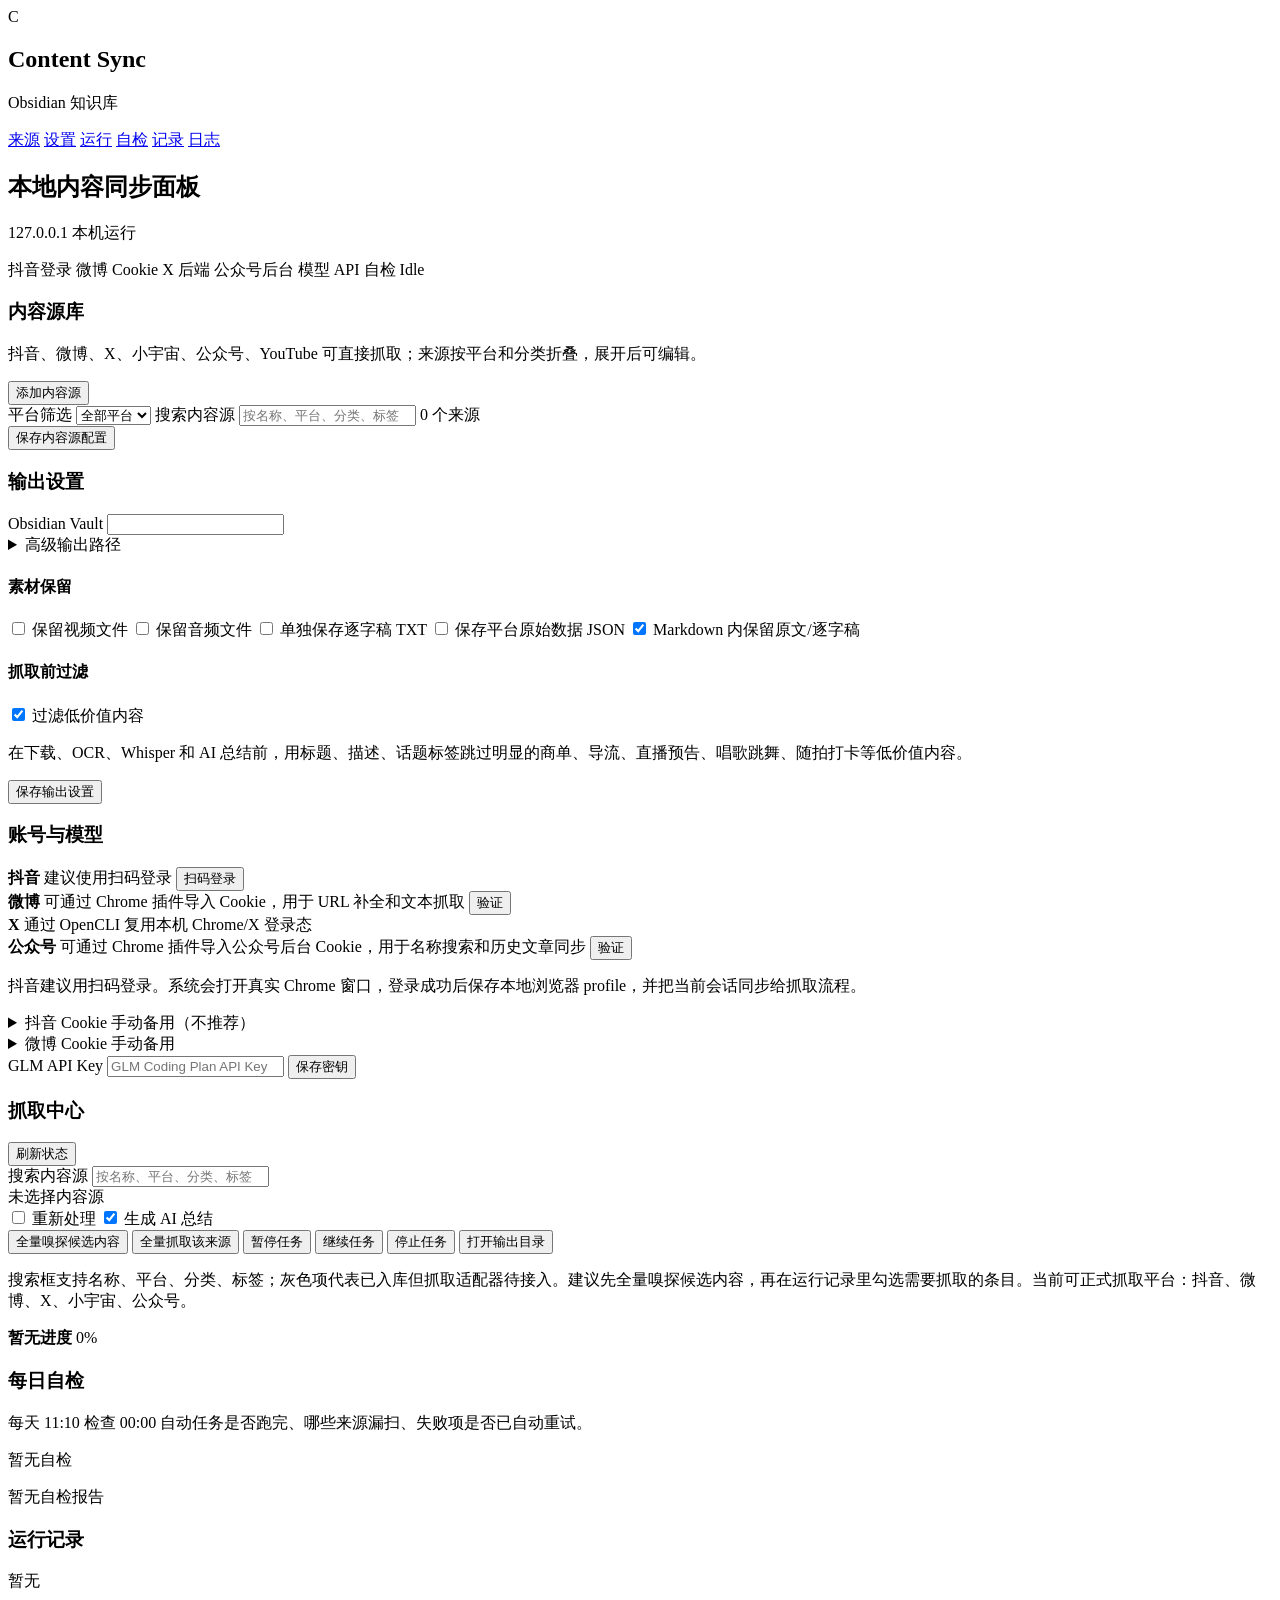
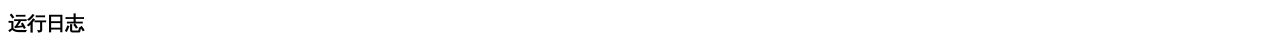
==== commit f2f93bfe: "Add YouTube sync and grouped creator library" ====
--- a/local_tools/obsidian_sync/dashboard_static/index.html
+++ b/local_tools/obsidian_sync/dashboard_static/index.html
@@ -4,7 +4,7 @@
     <meta charset="utf-8">
     <meta name="viewport" content="width=device-width, initial-scale=1">
     <title>Content Obsidian Sync</title>
-    <link rel="stylesheet" href="/app.css?v=20260707-health-retry">
+    <link rel="stylesheet" href="/app.css?v=20260707-youtube-groups">
   </head>
   <body>
     <div class="shell">
@@ -37,7 +37,6 @@
             <span id="weiboCookieBadge" class="badge">微博 Cookie</span>
             <span id="xBackendBadge" class="badge">X 后端</span>
             <span id="wechatCookieBadge" class="badge">公众号后台</span>
-            <span id="xiaohongshuCookieBadge" class="badge">小红书登录</span>
             <span id="keyBadge" class="badge">模型 API</span>
             <span id="healthBadge" class="badge">自检</span>
             <span id="workerBadge" class="badge">Idle</span>
@@ -48,7 +47,7 @@
           <div class="panel-head">
             <div>
               <h3>内容源库</h3>
-              <p>抖音、微博、小宇宙、公众号来源可直接抓取；YouTube、B站、TikTok 先作为来源档案预留，抓取适配器后续接入。</p>
+              <p>抖音、微博、X、小宇宙、公众号、YouTube 可直接抓取；来源按平台和分类折叠，展开后可编辑。</p>
             </div>
             <button id="addCreator" type="button">添加内容源</button>
           </div>
@@ -61,7 +60,6 @@
                 <option value="x">X</option>
                 <option value="xiaoyuzhou">小宇宙</option>
                 <option value="wechat">公众号</option>
-                <option value="xiaohongshu">小红书</option>
                 <option value="youtube">YouTube</option>
                 <option value="bilibili">B站</option>
                 <option value="tiktok">TikTok</option>
@@ -106,9 +104,6 @@
                 <label>公众号子目录
                   <input id="outputSubdirWechat" type="text" placeholder="WeChat/公众号">
                 </label>
-                <label>小红书子目录
-                  <input id="outputSubdirXiaohongshu" type="text" placeholder="Xiaohongshu/内容源">
-                </label>
                 <label>YouTube 子目录
                   <input id="outputSubdirYoutube" type="text" placeholder="YouTube/视频博主">
                 </label>
@@ -156,9 +151,9 @@
               <h4>抓取前过滤</h4>
               <label class="check">
                 <input id="filterPromotions" type="checkbox" checked>
-                <span>过滤商单、推广、直播通告</span>
-              </label>
-              <p class="field-help">在下载、OCR、Whisper 和 AI 总结前，用标题/正文元数据跳过明显的商单、带货、导流、直播预告等低价值内容。</p>
+                <span>过滤低价值内容</span>
+              </label>
+              <p class="field-help">在下载、OCR、Whisper 和 AI 总结前，用标题、描述、话题标签跳过明显的商单、导流、直播预告、唱歌跳舞、随拍打卡等低价值内容。</p>
             </div>
             <button id="saveSettings" type="button">保存输出设置</button>
           </div>
@@ -184,13 +179,8 @@
                 <span id="wechatAccountText">可通过 Chrome 插件导入公众号后台 Cookie，用于名称搜索和历史文章同步</span>
                 <button id="verifyWechatAuth" type="button" class="secondary small">验证</button>
               </div>
-              <div>
-                <strong>小红书</strong>
-                <span id="xiaohongshuAccountText">建议使用扫码登录</span>
-                <button id="xiaohongshuQrLogin" type="button" class="secondary small">扫码登录</button>
-              </div>
-            </div>
-            <p>抖音和小红书建议用扫码登录。系统会打开真实 Chrome 窗口，登录成功后保存本地浏览器 profile，并把当前会话同步给抓取流程。</p>
+            </div>
+            <p>抖音建议用扫码登录。系统会打开真实 Chrome 窗口，登录成功后保存本地浏览器 profile，并把当前会话同步给抓取流程。</p>
             <details class="manual-cookie">
               <summary>抖音 Cookie 手动备用（不推荐）</summary>
               <label>抖音 Cookie
@@ -241,7 +231,7 @@
             <button id="stopRun" type="button" class="secondary">停止任务</button>
             <button id="openOutput" type="button" class="secondary">打开输出目录</button>
           </div>
-          <p class="run-note">搜索框支持名称、平台、分类、标签；灰色项代表已入库但抓取适配器待接入。建议先全量嗅探候选内容，再在运行记录里勾选需要抓取的条目。当前可正式抓取平台：抖音、微博、X、小宇宙、公众号、小红书。</p>
+          <p class="run-note">搜索框支持名称、平台、分类、标签；灰色项代表已入库但抓取适配器待接入。建议先全量嗅探候选内容，再在运行记录里勾选需要抓取的条目。当前可正式抓取平台：抖音、微博、X、小宇宙、公众号。</p>
           <div id="progressBox" class="progress-box">
             <div class="progress-head">
               <strong id="progressLabel">暂无进度</strong>
